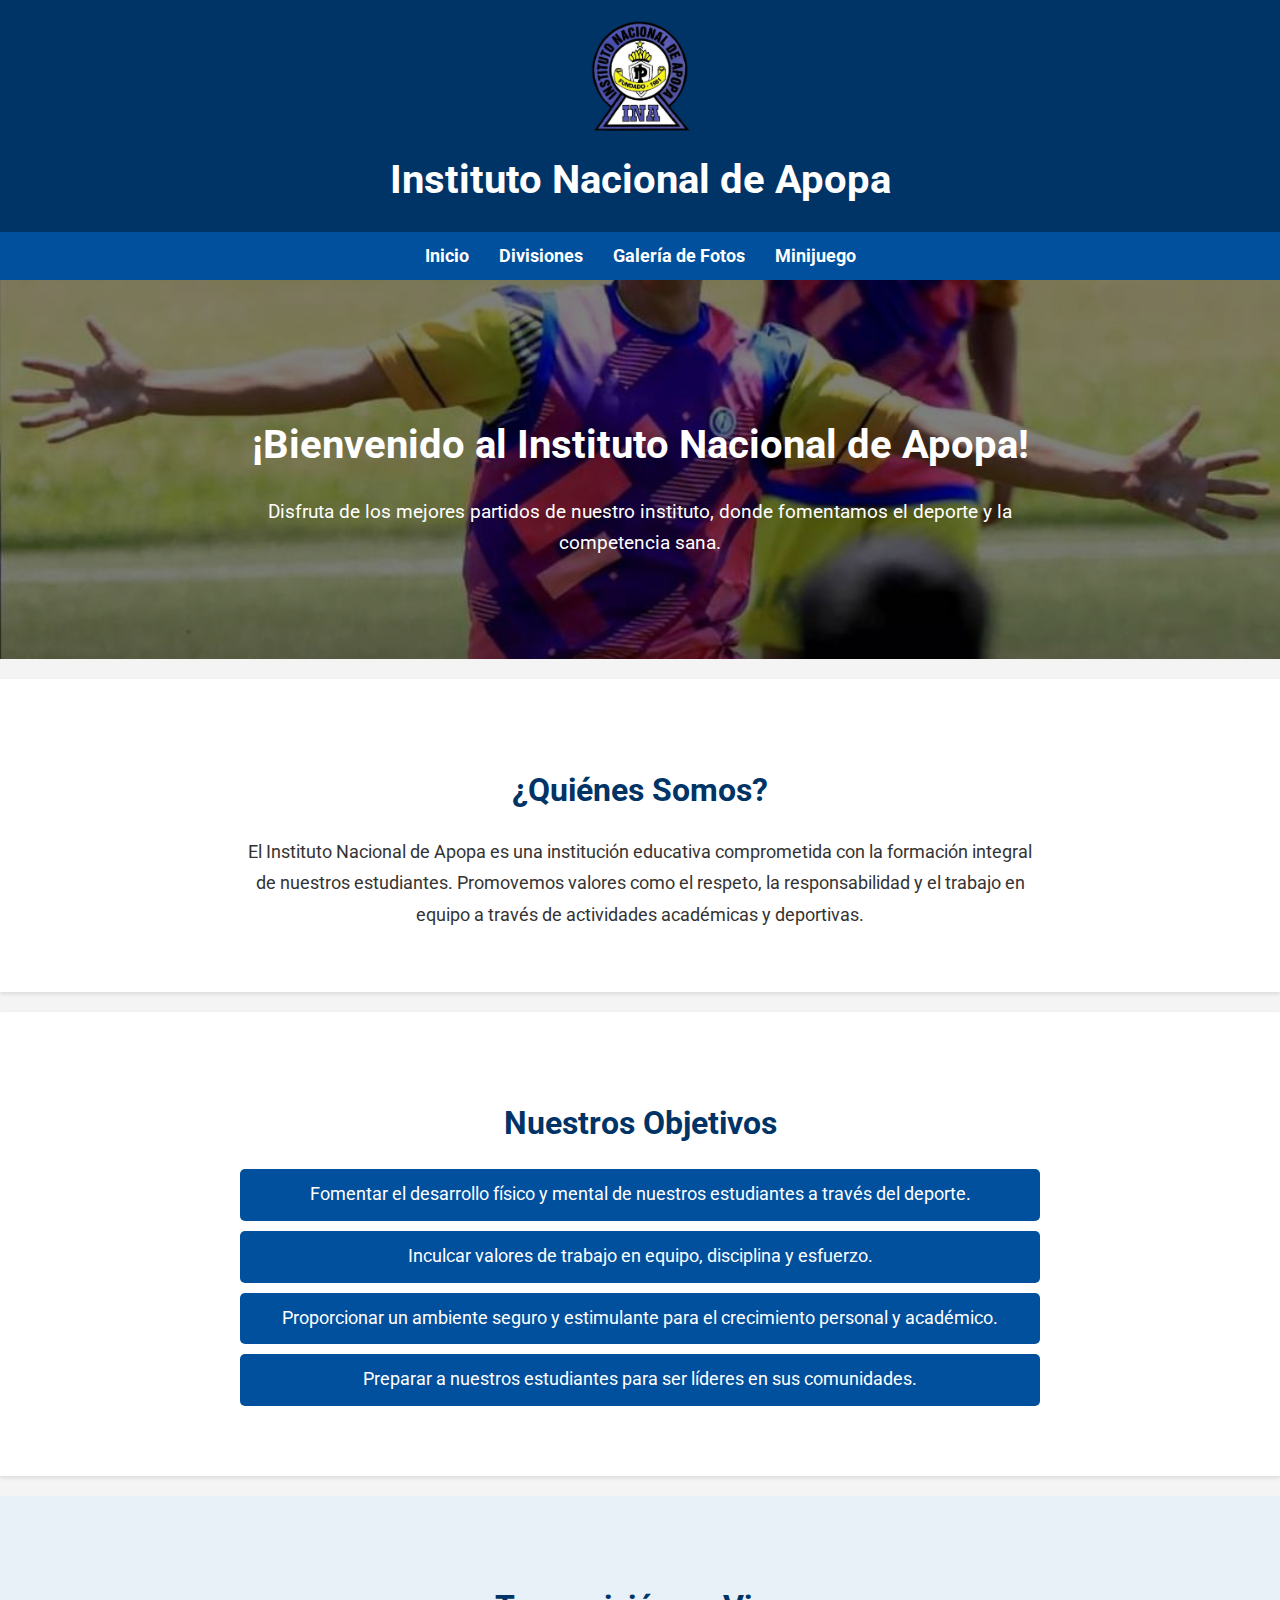
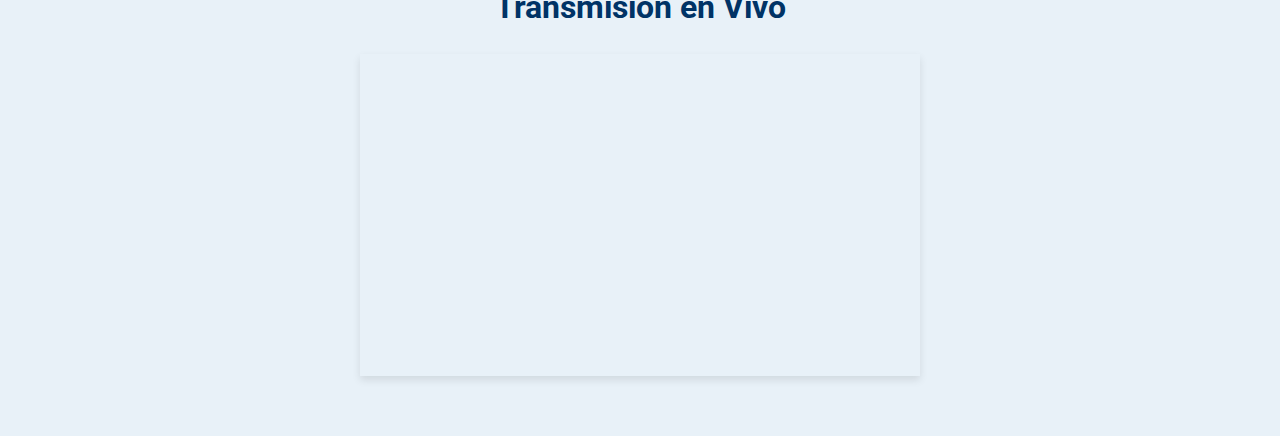
==== index.html @ 59e64f00 "Add files via upload" ====
<!DOCTYPE html>
<html lang="es">
<head>
    <meta charset="UTF-8">
    <meta name="viewport" content="width=device-width, initial-scale=1.0">
    <title>Inicio - Instituto Nacional de Apopa</title>
    
    <!-- SEO Meta Tags -->
    <meta name="description" content="Instituto Nacional de Apopa - Fomentando el deporte y la educación integral.">
    <meta name="keywords" content="Instituto Nacional de Apopa, deporte, educación, formación integral">
    
    <!-- Stylesheet and Fonts -->
    <link rel="stylesheet" href="inicio.css">
    <link href="https://fonts.googleapis.com/css2?family=Roboto:wght@400;700&display=swap" rel="stylesheet">
</head>
<body>

    <!-- Header -->
    <header>
        <div class="logo">
            <img src="inalogo.png" alt="Logo Instituto Nacional de Apopa" width="100" height="100">
        </div>
        <h1>Instituto Nacional de Apopa</h1>
    </header>
            
    <!-- Navigation -->
    <nav>
        <ul>
            <li><a href="index.html">Inicio</a></li>
            <li><a href="divisiones.html">Divisiones</a></li>
            <li><a href="galeria.html">Galería de Fotos</a></li>
            <li><a href="futbol-master/futbol.html">Minijuego</a></li>
        </ul>
    </nav>
        
    <!-- Welcome Section -->
    <section id="welcome">
        <h2>¡Bienvenido al Instituto Nacional de Apopa!</h2>
        <p>Disfruta de los mejores partidos de nuestro instituto, donde fomentamos el deporte y la competencia sana.</p>
    </section>
        
    <!-- About Us Section -->
    <section id="about-us">
        <h2>¿Quiénes Somos?</h2>
        <p>El Instituto Nacional de Apopa es una institución educativa comprometida con la formación integral de nuestros estudiantes. Promovemos valores como el respeto, la responsabilidad y el trabajo en equipo a través de actividades académicas y deportivas.</p>
    </section>

    <!-- Objectives Section -->
    <section id="objectives">
        <h2>Nuestros Objetivos</h2>
        <ul>
            <li>Fomentar el desarrollo físico y mental de nuestros estudiantes a través del deporte.</li>
            <li>Inculcar valores de trabajo en equipo, disciplina y esfuerzo.</li>
            <li>Proporcionar un ambiente seguro y estimulante para el crecimiento personal y académico.</li>
            <li>Preparar a nuestros estudiantes para ser líderes en sus comunidades.</li>
        </ul>
    </section>
    
    <!-- Live Stream Section -->
    <section id="live">
        <h2>Transmisión en Vivo</h2>
        <div class="live-stream">
            <iframe width="560" height="315" src="https://www.youtube.com/embed/live_stream?channel=UC2DWZVkqQpY23tjlFC6o5kg" frameborder="0" allow="accelerometer; autoplay; encrypted-media; gyroscope; picture-in-picture" allowfullscreen></iframe>
        </div>
    </section>

</body>
</html>
---- inicio.css ----
/* Import Google Font */
@import url('https://fonts.googleapis.com/css2?family=Roboto:wght@400;700&display=swap');

/* Global Styles */
body {
    margin: 0;
    font-family: 'Roboto', sans-serif;
    line-height: 1.6;
    background-color: #f4f4f4;
    color: #333;
}

/* Header */
header {
    background-color: #003366;
    color: #fff;
    padding: 20px 0;
    text-align: center;
}

header .logo img {
    max-width: 150px;
    height: auto;
}

header h1 {
    margin: 10px 0 0;
    font-size: 2.5rem;
    font-weight: 700;
}

/* Navigation */
nav {
    background-color: #00509e;
    padding: 10px 0;
    box-shadow: 0 2px 4px rgba(0, 0, 0, 0.1);
}

nav ul {
    list-style: none;
    margin: 0;
    padding: 0;
    display: flex;
    justify-content: center;
}

nav ul li {
    margin: 0 15px;
}

nav ul li a {
    color: #fff;
    text-decoration: none;
    font-weight: 700;
    font-size: 1.1rem;
    transition: color 0.3s ease;
}

nav ul li a:hover {
    color: #ffcc00;
}

/* Welcome Section */
#welcome {
    background-image: url('fondo_bienvenida.jpg'); /* Ruta de la imagen */
    background-size: cover; /* Para que la imagen cubra todo el fondo */
    background-position: center; /* Centra la imagen */
    color: #fff; /* Color de texto blanco */
    padding: 100px 20px;
    text-align: center;
    position: relative;
}

#welcome::before {
    content: "";
    position: absolute;
    top: 0;
    left: 0;
    width: 100%;
    height: 100%;
    background-color: rgba(0, 0, 0, 0.5); /* Superpone una capa oscura para resaltar el texto */
    z-index: 1;
}

#welcome h2,
#welcome p {
    position: relative;
    z-index: 2;
}

#welcome h2 {
    font-size: 2.5rem;
    margin-bottom: 20px;
}

#welcome p {
    font-size: 1.2rem;
    max-width: 800px;
    margin: 0 auto;
}

/* About Us Section */
#about-us, #objectives {
    padding: 60px 20px;
    background-color: #fff;
    text-align: center;
    margin: 20px 0;
    box-shadow: 0 2px 4px rgba(0, 0, 0, 0.1);
}

#about-us h2, #objectives h2 {
    font-size: 2rem;
    color: #003366;
    margin-bottom: 20px;
}

#about-us p, #objectives ul {
    font-size: 1.1rem;
    max-width: 800px;
    margin: 0 auto;
    line-height: 1.8;
}

#objectives ul {
    list-style-type: none;
    padding: 0;
}

#objectives ul li {
    background-color: #00509e;
    color: #fff;
    margin: 10px 0;
    padding: 10px;
    border-radius: 5px;
    transition: background-color 0.3s ease;
}

#objectives ul li:hover {
    background-color: #ffcc00;
    color: #003366;
}

/* Live Stream Section */
#live {
    padding: 60px 20px;
    background-color: #e8f1f8;
    text-align: center;
}

#live h2 {
    font-size: 2rem;
    color: #003366;
    margin-bottom: 20px;
}

.live-stream {
    margin: 0 auto;
    max-width: 560px;
    box-shadow: 0 4px 8px rgba(0, 0, 0, 0.1);
}

/* Responsive Design */
@media (max-width: 768px) {
    header h1 {
        font-size: 2rem;
    }

    #welcome h2 {
        font-size: 2rem;
    }

    nav ul {
        flex-direction: column;
    }

    nav ul li {
        margin: 10px 0;
    }

    #objectives ul li {
        font-size: 1rem;
    }
}
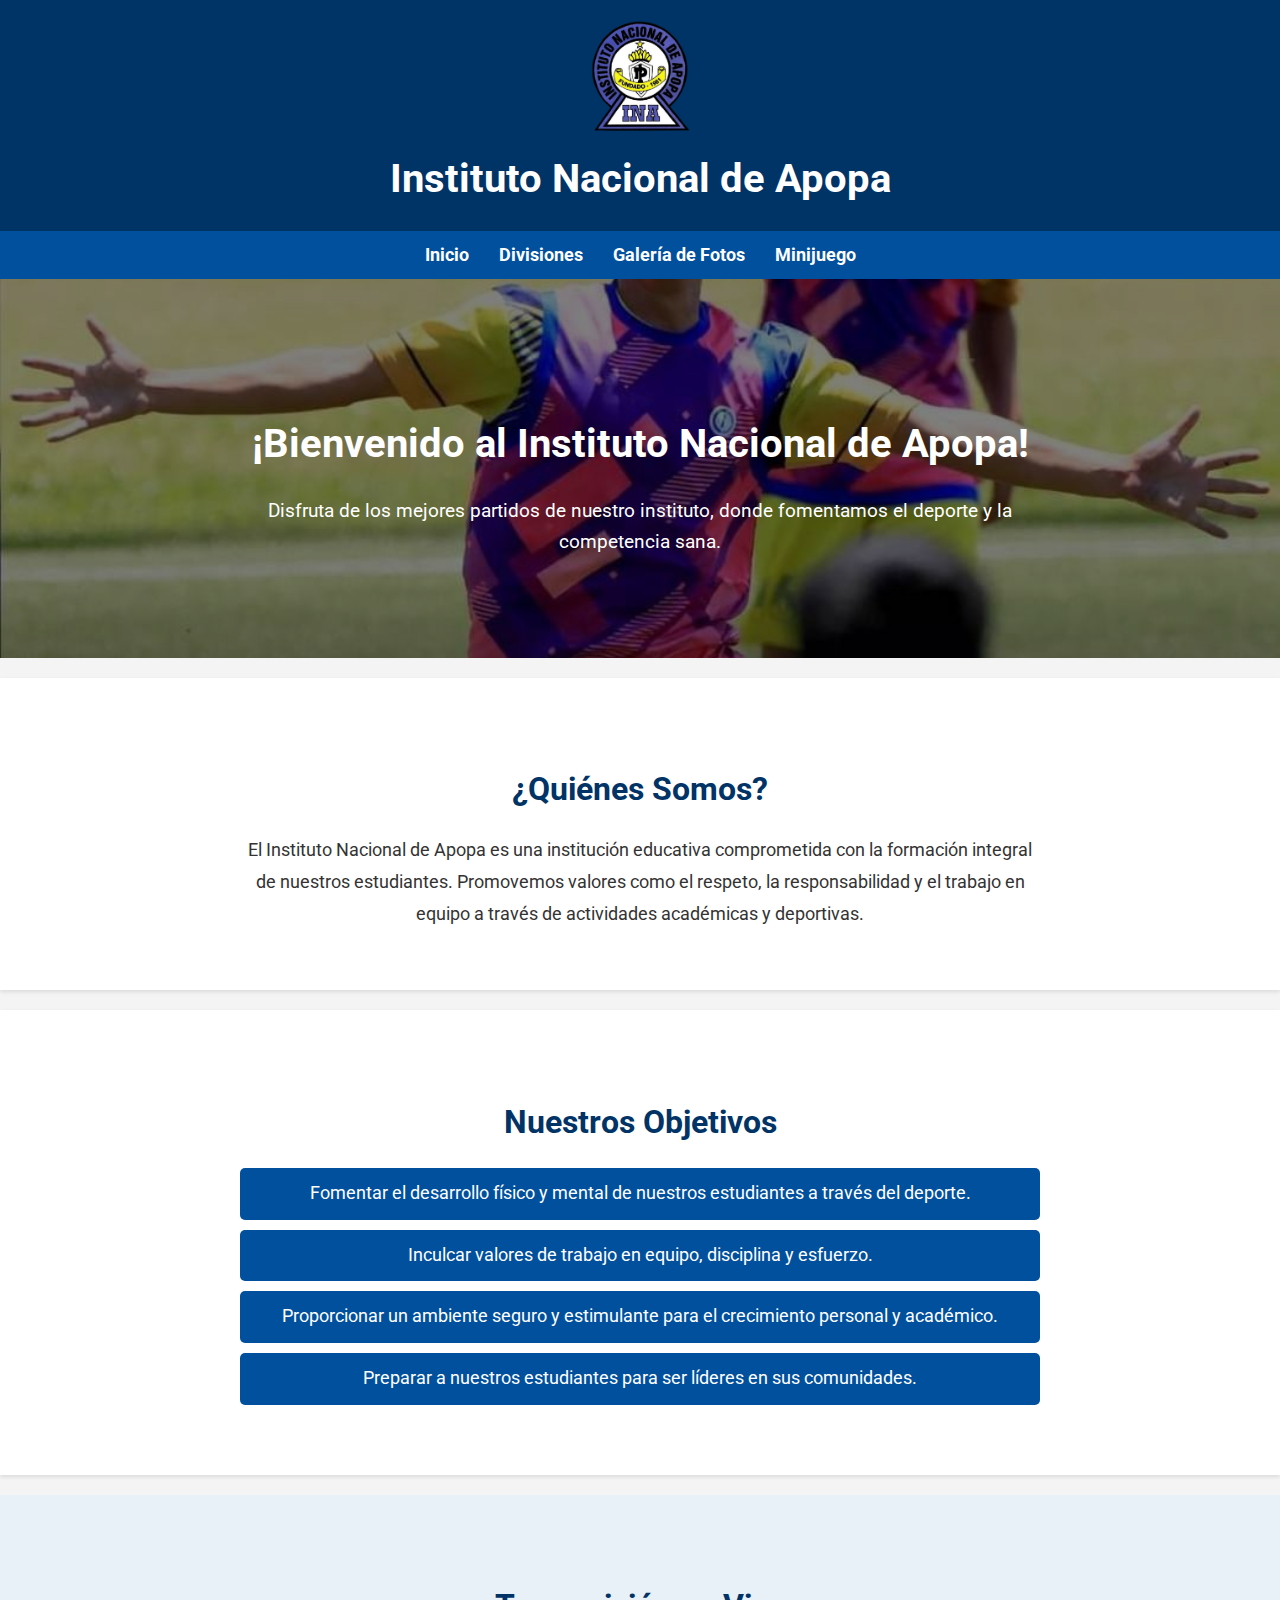
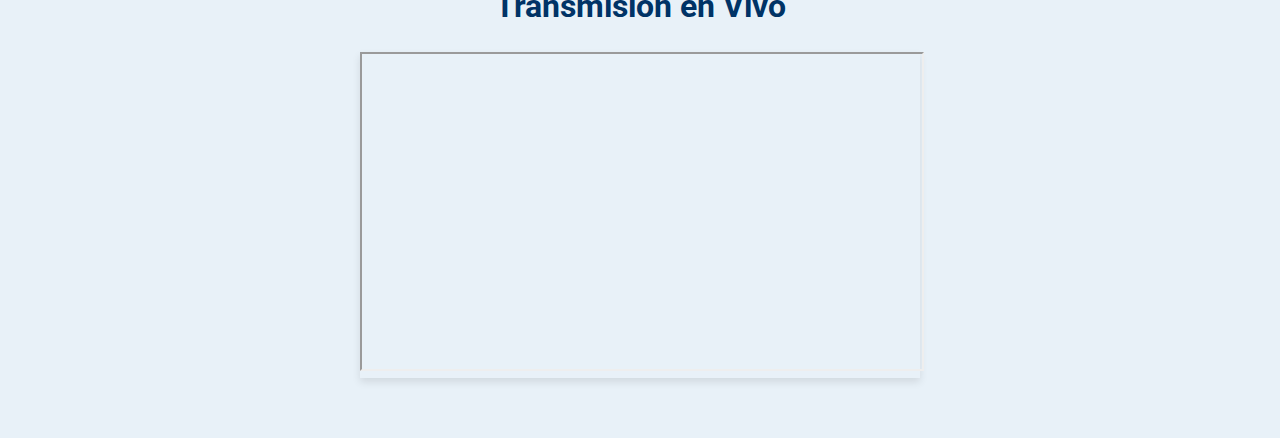
==== commit 28cf7eab: "Update index.html" ====
--- a/index.html
+++ b/index.html
@@ -29,7 +29,7 @@
             <li><a href="index.html">Inicio</a></li>
             <li><a href="divisiones.html">Divisiones</a></li>
             <li><a href="galeria.html">Galería de Fotos</a></li>
-            <li><a href="futbol-master/futbol.html">Minijuego</a></li>
+            <li><a href="futbol.html">Minijuego</a></li>
         </ul>
     </nav>
         
@@ -60,7 +60,7 @@
     <section id="live">
         <h2>Transmisión en Vivo</h2>
         <div class="live-stream">
-            <iframe width="560" height="315" src="https://www.youtube.com/embed/live_stream?channel=UC2DWZVkqQpY23tjlFC6o5kg" frameborder="0" allow="accelerometer; autoplay; encrypted-media; gyroscope; picture-in-picture" allowfullscreen></iframe>
+            <iframe width="560" height="315" src="https://www.youtube.com/@dina-uy6os"></iframe>
         </div>
     </section>
 
--- a/inicio.css
+++ b/inicio.css
@@ -9,7 +9,21 @@
     background-color: #f4f4f4;
     color: #333;
 }
-
+/* Estilos para pantallas pequeñas (celulares) */
+@media (max-width: 768px) {}
+    body {
+      font-size: 14px;
+    }
+    
+    .container {
+      padding: 10px;
+      width: 100%;
+    }
+  
+    .header {
+      font-size: 20px;
+      text-align: center;
+    }
 /* Header */
 header {
     background-color: #003366;
